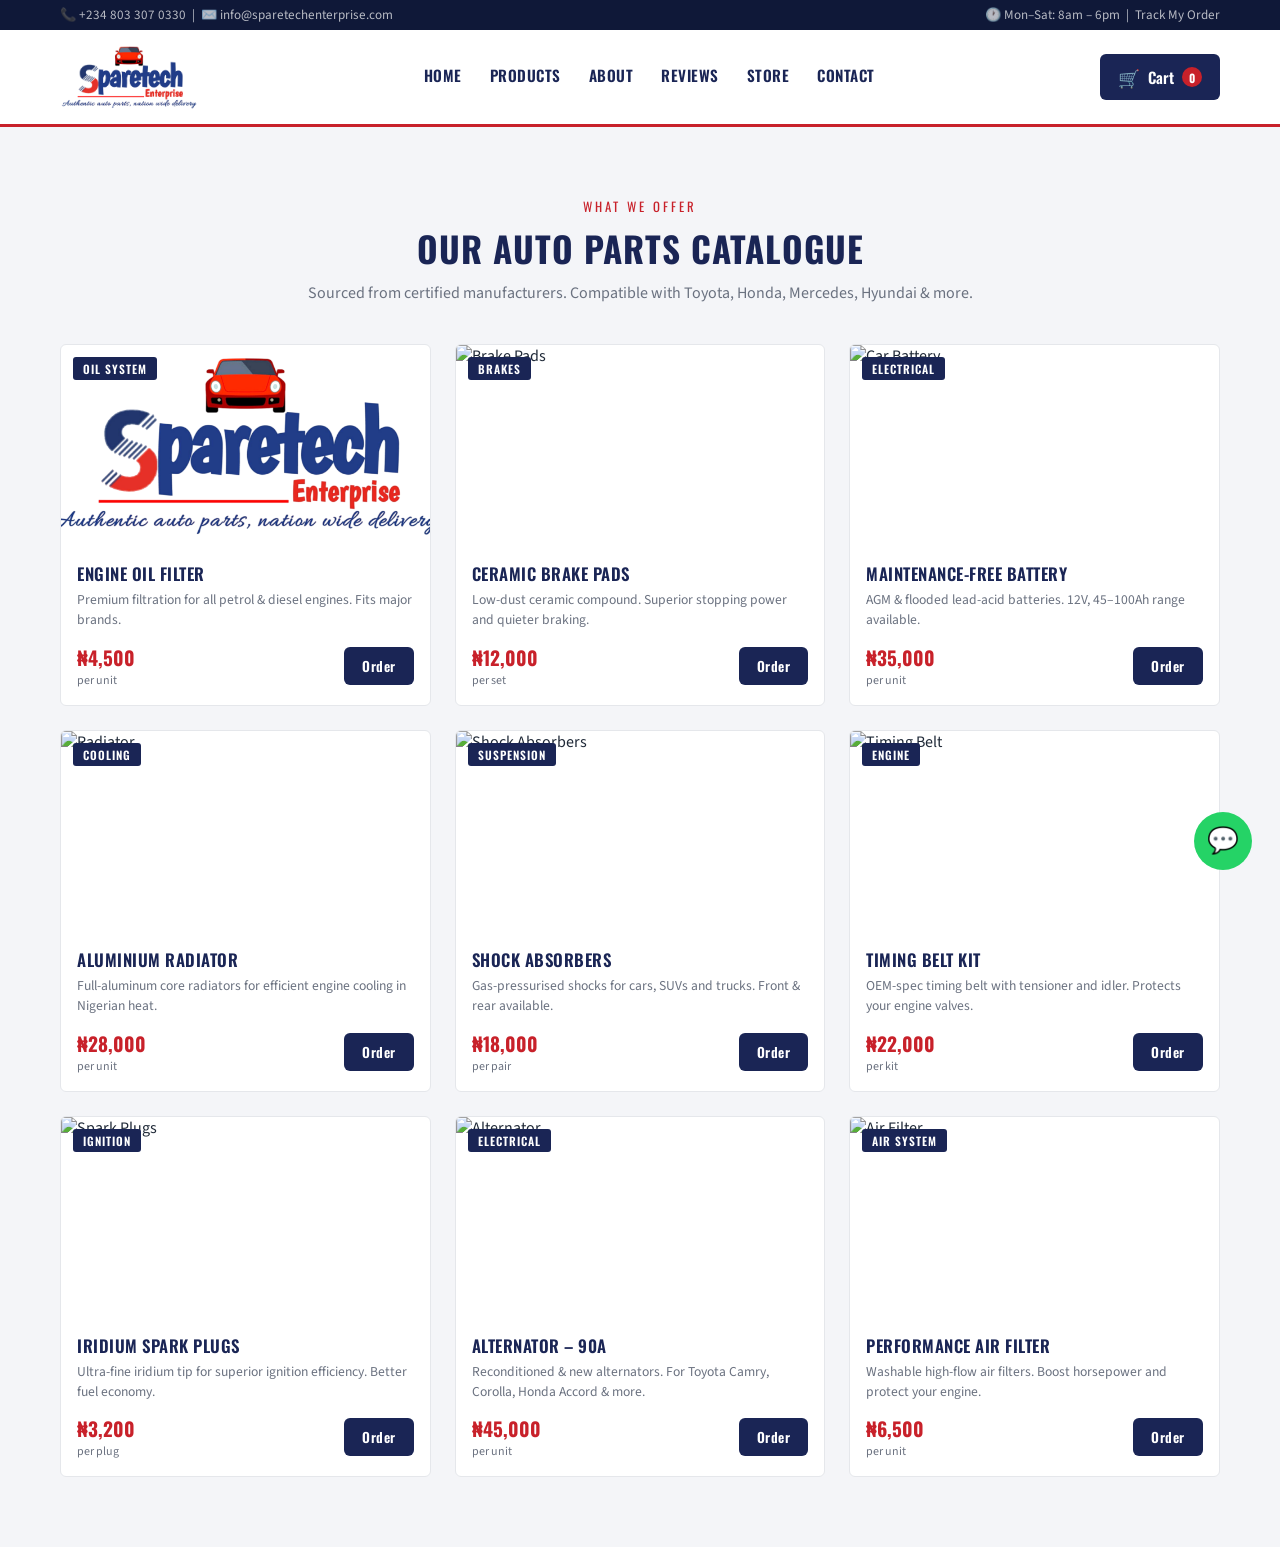
==== store.html @ c360e7f6 "Add files via upload" ====
<!DOCTYPE html>
<html lang="en">
<head>
<meta charset="UTF-8">
<meta name="viewport" content="width=device-width, initial-scale=1.0">
<title>Store</title>
<link rel="icon" href="./SPARETECHLOGO.png">
<meta name="description" content="Sparetech Enterprise offers authentic auto parts with nationwide delivery across Nigeria. Order genuine spare parts online.">
<link rel="preconnect" href="https://fonts.googleapis.com">
<link href="https://fonts.googleapis.com/css2?family=Oswald:wght@400;600;700&family=Source+Sans+3:wght@300;400;600&family=Dancing+Script:wght@700&display=swap" rel="stylesheet">
<link rel="stylesheet" href="./style.css">


</head>
<body>
    <!-- TOPBAR -->
<div class="topbar">
  <div class="container">
    <span>📞 +234 803 307 0330 &nbsp;|&nbsp; ✉️ info@sparetechenterprise.com</span>
    <span>🕐 Mon–Sat: 8am – 6pm &nbsp;|&nbsp; <a href="#">Track My Order</a></span>
  </div>
</div>

<!-- HEADER -->
<header>
  <div class="header-inner">
    <!-- Logo -->
    <a href="#" class="logo" aria-label="Sparetech Enterprise Home">
        <img src="./SPARETECHLOGO.png" alt="">
    </a>

    <!-- Nav -->
    <nav aria-label="Main navigation">
      <a href="./index.html">Home</a>
      <a href="#products">Products</a>
      <a href="#about">About</a>
      <a href="#testimonials">Reviews</a>
      <a href="store.html" target="_blank">Store</a>
      <a href="#contact">Contact</a>
    </nav>

    <div class="header-actions">
      <!-- Cart -->
      <button class="cart-btn" aria-label="Shopping cart">
        <span class="cart-icon">🛒</span>
        <span>Cart</span>
        <span class="cart-badge" id="cart-count">0</span>
      </button>
      <!-- Hamburger -->
      <button class="hamburger" id="hamburger" aria-label="Toggle menu" aria-expanded="false">
        <span></span><span></span><span></span>
      </button>
    </div>
  </div>
  <!-- Mobile Nav -->
  <div class="mobile-nav" id="mobile-nav">
    <a href="#home" onclick="closeMobileNav()">Home</a>
    <a href="#products" onclick="closeMobileNav()">Products</a>
    <a href="#about" onclick="closeMobileNav()">About</a>
    <a href="#testimonials" onclick="closeMobileNav()">Reviews</a>
    <a href="#Store">Store</a>
    <a href="#contact" onclick="closeMobileNav()">Contact</a>
  </div>
</header>


<!-- PRODUCTS -->
<section class="products" id="products">
  <div class="container">
    <p class="section-sub" style="font-family:'Oswald',sans-serif;font-size:0.8rem;letter-spacing:3px;color:var(--red);text-transform:uppercase;margin-bottom:6px;">What We Offer</p>
    <h2 class="section-title">Our Auto Parts Catalogue</h2>
    <p class="section-sub">Sourced from certified manufacturers. Compatible with Toyota, Honda, Mercedes, Hyundai & more.</p>

    <div class="products-grid">

      <article class="product-card">
        <div class="product-img">
           <img src="/SPARETECHLOGO.png" alt="Engine Oil Filter" loading="lazy">
          <span class="product-tag">Oil System</span>
        </div>
        <div class="product-info">
          <h3 class="product-name">Engine Oil Filter</h3>
          <p class="product-desc">Premium filtration for all petrol & diesel engines. Fits major brands.</p>
          <div class="product-footer">
            <div class="product-price">₦4,500 <small>per unit</small></div>
            <button class="order-btn" onclick="openModal('Engine Oil Filter')">Order</button>
          </div>
        </div>
      </article>

      <article class="product-card">
        <div class="product-img">
          <img src="https://images.unsplash.com/photo-1635007283670-9b50a3e0db74?w=500&q=80" alt="Brake Pads" loading="lazy">
          <span class="product-tag">Brakes</span>
        </div>
        <div class="product-info">
          <h3 class="product-name">Ceramic Brake Pads</h3>
          <p class="product-desc">Low-dust ceramic compound. Superior stopping power and quieter braking.</p>
          <div class="product-footer">
            <div class="product-price">₦12,000 <small>per set</small></div>
            <button class="order-btn" onclick="openModal('Ceramic Brake Pads')">Order</button>
          </div>
        </div>
      </article>

      <article class="product-card">
        <div class="product-img">
          <img src="https://images.unsplash.com/photo-1558618047-f4e80d895c7c?w=500&q=80" alt="Car Battery" loading="lazy">
          <span class="product-tag">Electrical</span>
        </div>
        <div class="product-info">
          <h3 class="product-name">Maintenance-Free Battery</h3>
          <p class="product-desc">AGM & flooded lead-acid batteries. 12V, 45–100Ah range available.</p>
          <div class="product-footer">
            <div class="product-price">₦35,000 <small>per unit</small></div>
            <button class="order-btn" onclick="openModal('Car Battery')">Order</button>
          </div>
        </div>
      </article>

      <article class="product-card">
        <div class="product-img">
          <img src="https://images.unsplash.com/photo-1608389168343-b3f8db027f99?w=500&q=80" alt="Radiator" loading="lazy">
          <span class="product-tag">Cooling</span>
        </div>
        <div class="product-info">
          <h3 class="product-name">Aluminium Radiator</h3>
          <p class="product-desc">Full-aluminum core radiators for efficient engine cooling in Nigerian heat.</p>
          <div class="product-footer">
            <div class="product-price">₦28,000 <small>per unit</small></div>
            <button class="order-btn" onclick="openModal('Aluminium Radiator')">Order</button>
          </div>
        </div>
      </article>

      <article class="product-card">
        <div class="product-img">
          <img src="https://images.unsplash.com/photo-1603584173870-7f23fdae1b7a?w=500&q=80" alt="Shock Absorbers" loading="lazy">
          <span class="product-tag">Suspension</span>
        </div>
        <div class="product-info">
          <h3 class="product-name">Shock Absorbers</h3>
          <p class="product-desc">Gas-pressurised shocks for cars, SUVs and trucks. Front & rear available.</p>
          <div class="product-footer">
            <div class="product-price">₦18,000 <small>per pair</small></div>
            <button class="order-btn" onclick="openModal('Shock Absorbers')">Order</button>
          </div>
        </div>
      </article>

      <article class="product-card">
        <div class="product-img">
          <img src="https://images.unsplash.com/photo-1567789884554-0b844b597180?w=500&q=80" alt="Timing Belt" loading="lazy">
          <span class="product-tag">Engine</span>
        </div>
        <div class="product-info">
          <h3 class="product-name">Timing Belt Kit</h3>
          <p class="product-desc">OEM-spec timing belt with tensioner and idler. Protects your engine valves.</p>
          <div class="product-footer">
            <div class="product-price">₦22,000 <small>per kit</small></div>
            <button class="order-btn" onclick="openModal('Timing Belt Kit')">Order</button>
          </div>
        </div>
      </article>

      <article class="product-card">
        <div class="product-img">
          <img src="https://images.unsplash.com/photo-1571607388263-1044f9ea01dd?w=500&q=80" alt="Spark Plugs" loading="lazy">
          <span class="product-tag">Ignition</span>
        </div>
        <div class="product-info">
          <h3 class="product-name">Iridium Spark Plugs</h3>
          <p class="product-desc">Ultra-fine iridium tip for superior ignition efficiency. Better fuel economy.</p>
          <div class="product-footer">
            <div class="product-price">₦3,200 <small>per plug</small></div>
            <button class="order-btn" onclick="openModal('Iridium Spark Plugs')">Order</button>
          </div>
        </div>
      </article>

      <article class="product-card">
        <div class="product-img">
          <img src="https://images.unsplash.com/photo-1621905252507-b35492cc74b4?w=500&q=80" alt="Alternator" loading="lazy">
          <span class="product-tag">Electrical</span>
        </div>
        <div class="product-info">
          <h3 class="product-name">Alternator – 90A</h3>
          <p class="product-desc">Reconditioned & new alternators. For Toyota Camry, Corolla, Honda Accord & more.</p>
          <div class="product-footer">
            <div class="product-price">₦45,000 <small>per unit</small></div>
            <button class="order-btn" onclick="openModal('Alternator 90A')">Order</button>
          </div>
        </div>
      </article>

      <article class="product-card">
        <div class="product-img">
          <img src="https://images.unsplash.com/photo-1590362891991-f776e747a588?w=500&q=80" alt="Air Filter" loading="lazy">
          <span class="product-tag">Air System</span>
        </div>
        <div class="product-info">
          <h3 class="product-name">Performance Air Filter</h3>
          <p class="product-desc">Washable high-flow air filters. Boost horsepower and protect your engine.</p>
          <div class="product-footer">
            <div class="product-price">₦6,500 <small>per unit</small></div>
            <button class="order-btn" onclick="openModal('Performance Air Filter')">Order</button>
          </div>
        </div>
      </article>

    </div>
  </div>
</section>

<!-- ORDER MODAL -->
<div class="modal-overlay" id="modal-overlay" role="dialog" aria-modal="true" aria-labelledby="modal-title">
  <div class="modal">
    <div class="modal-header">
      <h3 id="modal-title">Place Your Order</h3>
      <button class="modal-close" onclick="closeModal()" aria-label="Close modal">✕</button>
    </div>
    <div class="modal-body">
      <div class="form-row">
        <div class="form-group">
          <label for="order-name">Full Name *</label>
          <input type="text" id="order-name" placeholder="e.g. Chukwuemeka Okafor" required>
        </div>
        <div class="form-group">
          <label for="order-phone">Phone Number *</label>
          <input type="tel" id="order-phone" placeholder="e.g. 08012345678" required>
        </div>
      </div>
      <div class="form-row">
        <div class="form-group">
          <label for="order-part">Auto Part *</label>
          <input type="text" id="order-part" placeholder="e.g. Engine Oil Filter">
        </div>
        <div class="form-group">
          <label for="order-qty">Quantity *</label>
          <input type="number" id="order-qty" placeholder="e.g. 2" min="1" value="1">
        </div>
      </div>
      <div class="form-group">
        <label for="order-car">Car Make & Model</label>
        <input type="text" id="order-car" placeholder="e.g. Toyota Camry 2018">
      </div>
      <div class="form-group">
        <label for="order-notes">Additional Notes (optional)</label>
        <textarea id="order-notes" placeholder="Specify any additional requirements or delivery location..."></textarea>
      </div>
    </div>
    <div class="modal-footer">
      <button class="btn-whatsapp" onclick="submitOrder()">
        <span>📱</span> Send Order via WhatsApp
      </button>
    </div>
  </div>
</div>


<!-- FLOATING WHATSAPP -->
<a href="https://wa.me/2348033070330?text=Hello%20Sparetech%20Enterprise!%20I%20would%20like%20to%20inquire%20about%20auto%20parts."
   class="wa-float" target="_blank" rel="noopener noreferrer" aria-label="Chat on WhatsApp">
  💬
</a>

    <script src="./script.js"></script>
</body>
</html>
---- style.css ----
/* ===== CSS VARIABLES ===== */
:root {
  --navy: #1a2555;
  --navy-dark: #0f1838;
  --red: #c8212a;
  --red-light: #e63946;
  --white: #ffffff;
  --off-white: #f4f5f8;
  --gray: #6b7280;
  --gray-light: #e5e7eb;
  --text: #1f2937;
  --transition: 0.3s ease;
  --radius: 6px;
}

/* ===== RESET ===== */
*, *::before, *::after { box-sizing: border-box; margin: 0; padding: 0; }
html { scroll-behavior: smooth; }
body { font-family: 'Source Sans 3', sans-serif; color: var(--text); background: var(--white); overflow-x: hidden; }
img { max-width: 100%; display: block; }
a { text-decoration: none; color: inherit; }
ul { list-style: none; }
button { cursor: pointer; border: none; background: none; font-family: inherit; }
input, textarea, select { font-family: inherit; }

/* ===== UTILITY ===== */
.container { max-width: 1200px; margin: 0 auto; padding: 0 20px; }
.section-title { font-family: 'Oswald', sans-serif; font-size: clamp(1.6rem, 3vw, 2.2rem); color: var(--navy); text-align: center; margin-bottom: 8px; text-transform: uppercase; letter-spacing: 1px; }
.section-sub { text-align: center; color: var(--gray); font-size: 1rem; margin-bottom: 40px; }
.btn-primary { display: inline-block; background: var(--red); color: var(--white); font-family: 'Oswald', sans-serif; font-size: 1rem; font-weight: 600; letter-spacing: 1px; padding: 12px 28px; border-radius: var(--radius); transition: background var(--transition), transform var(--transition); }
.btn-primary:hover { background: var(--red-light); transform: translateY(-2px); }
.btn-outline { display: inline-block; border: 2px solid var(--navy); color: var(--navy); font-family: 'Oswald', sans-serif; font-size: 1rem; font-weight: 600; letter-spacing: 1px; padding: 10px 26px; border-radius: var(--radius); transition: all var(--transition); }
.btn-outline:hover { background: var(--navy); color: var(--white); }

/* ===== TOPBAR ===== */
.topbar { background: var(--navy-dark); color: rgba(255,255,255,0.7); font-size: 0.82rem; padding: 6px 0; }
.topbar .container { display: flex; justify-content: space-between; align-items: center; flex-wrap: wrap; gap: 4px; }
.topbar a { color: rgba(255,255,255,0.7); }
.topbar a:hover { color: var(--white); }

/* ===== HEADER ===== */
header { background: var(--white); border-bottom: 3px solid var(--red); position: sticky; top: 0; z-index: 1000; }
.header-inner { display: flex; align-items: center; justify-content: space-between; padding: 12px 20px; max-width: 1200px; margin: 0 auto; }
.logo img { height: 70px; width: auto;}
/* .logo-text { display: flex; flex-direction: column; }
.logo-name { font-family: 'Oswald', sans-serif; font-size: 1.6rem; font-weight: 700; color: var(--navy); line-height: 1; }
.logo-name span { color: var(--red); }
.logo-tagline { font-family: 'Dancing Script', cursive; font-size: 0.8rem; color: var(--navy); } */

nav { display: flex; align-items: center; gap: 28px; }
nav a { font-family: 'Oswald', sans-serif; font-size: 0.95rem; font-weight: 600; color: var(--navy); letter-spacing: 0.5px; text-transform: uppercase; transition: color var(--transition); position: relative; padding-bottom: 4px; }
nav a::after { content: ''; position: absolute; bottom: 0; left: 0; width: 0; height: 2px; background: var(--red); transition: width var(--transition); }
nav a:hover { color: var(--red); }
nav a:hover::after { width: 100%; }

.header-actions { display: flex; align-items: center; gap: 16px; }
.cart-btn { position: relative; background: var(--navy); color: var(--white); padding: 10px 18px; border-radius: var(--radius); display: flex; align-items: center; gap: 8px; font-family: 'Oswald', sans-serif; font-weight: 600; font-size: 0.95rem; transition: background var(--transition); }
.cart-btn:hover { background: var(--navy-dark); }
.cart-icon { font-size: 1.1rem; }
.cart-badge { background: var(--red); color: var(--white); border-radius: 50%; width: 20px; height: 20px; font-size: 0.72rem; display: flex; align-items: center; justify-content: center; font-weight: 700; }

.hamburger { display: none; flex-direction: column; gap: 5px; background: none; border: none; cursor: pointer; padding: 4px; }
.hamburger span { display: block; width: 25px; height: 2px; background: var(--navy); transition: all var(--transition); }

/* ===== HERO SLIDER ===== */
.hero { position: relative; width: 100%; height: 560px; overflow: hidden; background: var(--navy-dark); }
.slides-wrapper { display: flex; height: 100%; transition: transform 0.6s cubic-bezier(0.4,0,0.2,1); }
.slide { min-width: 100%; height: 100%; position: relative; display: flex; align-items: center; }
.slide-bg { position: absolute; inset: 0; background-size: cover; background-position: center; }
.slide-bg::after { content: ''; position: absolute; inset: 0; background: linear-gradient(to right, rgba(10,20,60,0.85) 0%, rgba(10,20,60,0.4) 60%, transparent 100%); }
.slide-content { position: relative; z-index: 2; padding: 0 60px; max-width: 580px; }
.slide-badge { display: inline-block; background: var(--red); color: var(--white); font-family: 'Oswald', sans-serif; font-size: 0.78rem; font-weight: 600; letter-spacing: 2px; text-transform: uppercase; padding: 4px 14px; border-radius: 3px; margin-bottom: 14px; }
.slide-title { font-family: 'Oswald', sans-serif; font-size: clamp(1.8rem, 4vw, 3rem); font-weight: 700; color: var(--white); line-height: 1.1; margin-bottom: 12px; }
.slide-desc { color: rgba(255,255,255,0.8); font-size: 1rem; margin-bottom: 24px; line-height: 1.6; }
.slide-price { font-family: 'Oswald', sans-serif; font-size: 1.6rem; color: var(--red-light); font-weight: 700; margin-bottom: 20px; }

.hero-prev, .hero-next { position: absolute; top: 50%; transform: translateY(-50%); z-index: 10; background: rgba(255,255,255,0.15); color: var(--white); border: 1px solid rgba(255,255,255,0.3); width: 46px; height: 46px; border-radius: 50%; display: flex; align-items: center; justify-content: center; font-size: 1.2rem; transition: background var(--transition); }
.hero-prev:hover, .hero-next:hover { background: var(--red); }
.hero-prev { left: 18px; }
.hero-next { right: 18px; }
.hero-dots { position: absolute; bottom: 18px; left: 50%; transform: translateX(-50%); display: flex; gap: 8px; z-index: 10; }
.dot { width: 8px; height: 8px; border-radius: 50%; background: rgba(255,255,255,0.4); cursor: pointer; transition: background var(--transition), transform var(--transition); }
.dot.active { background: var(--red); transform: scale(1.3); }

/* ===== FEATURES STRIP ===== */
.features-strip { background: var(--navy); padding: 20px 0; }
.features-grid { display: grid; grid-template-columns: repeat(4, 1fr); gap: 0; }
.feature-item { display: flex; align-items: center; gap: 14px; padding: 10px 24px; border-right: 1px solid rgba(255,255,255,0.1); }
.feature-item:last-child { border-right: none; }
.feature-icon { font-size: 1.8rem; flex-shrink: 0; }
.feature-text strong { display: block; font-family: 'Oswald', sans-serif; font-size: 0.95rem; color: var(--white); letter-spacing: 0.5px; text-transform: uppercase; }
.feature-text span { font-size: 0.8rem; color: rgba(255,255,255,0.6); }

/* ===== PRODUCTS ===== */
.products { padding: 70px 0; background: var(--off-white); }
.products-grid { display: grid; grid-template-columns: repeat(3, 1fr); gap: 24px; }
.product-card { background: var(--white); border-radius: var(--radius); overflow: hidden; transition: transform var(--transition); border: 1px solid var(--gray-light); }
.product-card:hover { transform: translateY(-4px); }
.product-img { height: 200px; overflow: hidden; position: relative; }
.product-img img { width: 100%; height: 100%; object-fit: cover; transition: transform 0.4s ease; }
.product-card:hover .product-img img { transform: scale(1.05); }
.product-tag { position: absolute; top: 12px; left: 12px; background: var(--navy); color: var(--white); font-size: 0.72rem; font-family: 'Oswald', sans-serif; font-weight: 600; letter-spacing: 1px; padding: 3px 10px; border-radius: 3px; text-transform: uppercase; }
.product-info { padding: 16px; }
.product-name { font-family: 'Oswald', sans-serif; font-size: 1.05rem; color: var(--navy); font-weight: 600; margin-bottom: 4px; text-transform: uppercase; letter-spacing: 0.5px; }
.product-desc { font-size: 0.85rem; color: var(--gray); margin-bottom: 12px; line-height: 1.5; }
.product-footer { display: flex; align-items: center; justify-content: space-between; }
.product-price { font-family: 'Oswald', sans-serif; font-size: 1.2rem; color: var(--red); font-weight: 700; }
.product-price small { font-size: 0.75rem; color: var(--gray); font-family: 'Source Sans 3', sans-serif; font-weight: 400; display: block; }
.order-btn { background: var(--navy); color: var(--white); font-family: 'Oswald', sans-serif; font-size: 0.85rem; font-weight: 600; letter-spacing: 0.5px; padding: 9px 18px; border-radius: var(--radius); transition: background var(--transition); }
.order-btn:hover { background: var(--red); }

/* ===== ABOUT / CEO ===== */
.about { padding: 70px 0; background: var(--white); }
.about-inner { display: grid; grid-template-columns: 1fr 1fr; gap: 60px; align-items: center; }
.about-img-wrap { position: relative; }
.about-img-bg { position: absolute; top: -16px; left: -16px; width: 100%; height: 100%; background: var(--navy); border-radius: var(--radius); z-index: 0; }
.about-img { position: relative; z-index: 1; border-radius: var(--radius); overflow: hidden; }
.about-img img { width: 100%; height: 420px; object-fit: cover; object-position: top; }
.about-badge-wrap { position: absolute; bottom: -18px; right: -18px; z-index: 2; background: var(--red); color: var(--white); padding: 16px 20px; border-radius: var(--radius); text-align: center; }
.about-badge-wrap strong { font-family: 'Oswald', sans-serif; font-size: 2rem; display: block; line-height: 1; }
.about-badge-wrap span { font-size: 0.75rem; text-transform: uppercase; letter-spacing: 1px; }

.about-content .label { font-family: 'Oswald', sans-serif; font-size: 0.8rem; letter-spacing: 3px; color: var(--red); text-transform: uppercase; margin-bottom: 10px; }
.about-content h2 { font-family: 'Oswald', sans-serif; font-size: clamp(1.6rem, 3vw, 2.2rem); color: var(--navy); margin-bottom: 16px; line-height: 1.2; text-transform: uppercase; }
.about-content p { color: var(--gray); line-height: 1.8; margin-bottom: 16px; }
.about-content blockquote { border-left: 3px solid var(--red); padding-left: 16px; font-family: 'Dancing Script', cursive; font-size: 1.2rem; color: var(--navy); margin: 20px 0; }
.ceo-name { font-family: 'Oswald', sans-serif; font-size: 1.1rem; color: var(--navy); font-weight: 600; margin-top: 16px; }
.ceo-title { font-size: 0.85rem; color: var(--red); }

/* ===== TESTIMONIALS ===== */
.testimonials { padding: 70px 0; background: var(--off-white); }
.testi-grid { display: grid; grid-template-columns: repeat(3, 1fr); gap: 24px; }
.testi-card { background: var(--white); border-radius: var(--radius); padding: 28px 24px; border: 1px solid var(--gray-light); transition: transform var(--transition); }
.testi-card:hover { transform: translateY(-3px); }
.testi-stars { color: #f59e0b; font-size: 1rem; margin-bottom: 14px; letter-spacing: 2px; }
.testi-text { font-size: 0.95rem; color: var(--gray); line-height: 1.7; margin-bottom: 20px; font-style: italic; }
.testi-author { display: flex; align-items: center; gap: 12px; }
.testi-avatar { width: 46px; height: 46px; border-radius: 50%; background: var(--navy); color: var(--white); font-family: 'Oswald', sans-serif; font-size: 1.1rem; font-weight: 700; display: flex; align-items: center; justify-content: center; flex-shrink: 0; }
.testi-info strong { display: block; font-family: 'Oswald', sans-serif; font-size: 0.95rem; color: var(--navy); }
.testi-info span { font-size: 0.8rem; color: var(--gray); }

/* ===== NEWSLETTER ===== */
.newsletter { background: var(--navy); padding: 60px 0; }
.newsletter-inner { max-width: 600px; margin: 0 auto; text-align: center; }
.newsletter h2 { font-family: 'Oswald', sans-serif; font-size: 1.8rem; color: var(--white); text-transform: uppercase; letter-spacing: 1px; margin-bottom: 8px; }
.newsletter p { color: rgba(255,255,255,0.65); margin-bottom: 28px; }
.newsletter-form { display: flex; gap: 0; border-radius: var(--radius); overflow: hidden; }
.newsletter-form input { flex: 1; padding: 14px 18px; border: none; outline: none; font-size: 0.95rem; background: rgba(255,255,255,0.12); color: var(--white); }
.newsletter-form input::placeholder { color: rgba(255,255,255,0.45); }
.newsletter-form button { background: var(--red); color: var(--white); font-family: 'Oswald', sans-serif; font-weight: 600; font-size: 0.95rem; letter-spacing: 1px; padding: 14px 24px; transition: background var(--transition); white-space: nowrap; }
.newsletter-form button:hover { background: var(--red-light); }
#newsletter-msg { margin-top: 14px; color: #86efac; font-size: 0.9rem; min-height: 22px; }

/* ===== FOOTER ===== */
footer { background: var(--navy-dark); color: rgba(255,255,255,0.7); padding: 50px 0 0; }
.footer-grid { display: grid; grid-template-columns: 2fr 1fr 1fr 1.2fr; gap: 40px; margin-bottom: 40px; }
.footer-brand .logo-name { font-family: 'Oswald', sans-serif; font-size: 1.4rem; color: var(--white); margin-bottom: 12px; }
.footer-brand .logo-name span { color: var(--red); }
.footer-brand p { font-size: 0.88rem; line-height: 1.7; margin-bottom: 16px; }
.social-links { display: flex; gap: 10px; }
.social-links a { width: 34px; height: 34px; border-radius: 50%; background: rgba(255,255,255,0.1); color: var(--white); display: flex; align-items: center; justify-content: center; font-size: 0.85rem; transition: background var(--transition); }
.social-links a:hover { background: var(--red); }
.footer-col h4 { font-family: 'Oswald', sans-serif; font-size: 0.9rem; color: var(--white); text-transform: uppercase; letter-spacing: 1px; margin-bottom: 16px; }
.footer-col ul li { margin-bottom: 8px; }
.footer-col ul li a { font-size: 0.88rem; transition: color var(--transition); }
.footer-col ul li a:hover { color: var(--white); }
.contact-item { display: flex; gap: 10px; margin-bottom: 10px; font-size: 0.88rem; }
.contact-item .ci { flex-shrink: 0; }
.footer-bottom { border-top: 1px solid rgba(255,255,255,0.08); padding: 18px 0; display: flex; justify-content: space-between; align-items: center; flex-wrap: wrap; gap: 8px; font-size: 0.82rem; }

/* ===== MODAL ===== */
.modal-overlay { display: none; position: fixed; inset: 0; background: rgba(0,0,0,0.65); z-index: 2000; align-items: center; justify-content: center; padding: 20px; }
.modal-overlay.open { display: flex; }
.modal { background: var(--white); border-radius: var(--radius); width: 100%; max-width: 520px; overflow: hidden; animation: modalIn 0.3s ease; }
@keyframes modalIn { from { opacity: 0; transform: translateY(-20px); } to { opacity: 1; transform: translateY(0); } }
.modal-header { background: var(--navy); padding: 20px 24px; display: flex; align-items: center; justify-content: space-between; }
.modal-header h3 { font-family: 'Oswald', sans-serif; font-size: 1.2rem; color: var(--white); text-transform: uppercase; letter-spacing: 1px; }
.modal-close { color: rgba(255,255,255,0.7); font-size: 1.5rem; line-height: 1; transition: color var(--transition); }
.modal-close:hover { color: var(--white); }
.modal-body { padding: 28px 24px; }
.form-group { margin-bottom: 16px; }
.form-group label { display: block; font-size: 0.85rem; font-weight: 600; color: var(--navy); margin-bottom: 6px; text-transform: uppercase; letter-spacing: 0.5px; }
.form-group input, .form-group select, .form-group textarea { width: 100%; padding: 11px 14px; border: 1px solid var(--gray-light); border-radius: var(--radius); font-size: 0.95rem; outline: none; transition: border-color var(--transition); color: var(--text); background: var(--white); }
.form-group input:focus, .form-group select:focus, .form-group textarea:focus { border-color: var(--navy); }
.form-group textarea { height: 90px; resize: vertical; }
.form-row { display: grid; grid-template-columns: 1fr 1fr; gap: 14px; }
.modal-footer { padding: 0 24px 24px; }
.btn-whatsapp { width: 100%; padding: 14px; background: #25d366; color: var(--white); font-family: 'Oswald', sans-serif; font-size: 1rem; font-weight: 700; letter-spacing: 1px; border-radius: var(--radius); display: flex; align-items: center; justify-content: center; gap: 10px; transition: background var(--transition); }
.btn-whatsapp:hover { background: #1ebe5a; }

/* ===== FLOATING WHATSAPP ===== */
.wa-float { position: fixed; bottom: 30px; right: 28px; z-index: 1500; background: #25d366; color: var(--white); width: 58px; height: 58px; border-radius: 50%; display: flex; align-items: center; justify-content: center; font-size: 1.6rem; animation: waPulse 2.5s infinite; text-decoration: none; }
@keyframes waPulse { 0%, 100% { box-shadow: 0 0 0 0 rgba(37,211,102,0.5); } 50% { box-shadow: 0 0 0 14px rgba(37,211,102,0); } }

/* ===== MOBILE NAV ===== */
.mobile-nav { display: none; background: var(--white); border-top: 1px solid var(--gray-light); padding: 12px 20px; flex-direction: column; gap: 8px; }
.mobile-nav.open { display: flex; }
.mobile-nav a { font-family: 'Oswald', sans-serif; font-size: 1rem; font-weight: 600; color: var(--navy); text-transform: uppercase; padding: 8px 0; border-bottom: 1px solid var(--gray-light); }

/* ===== RESPONSIVE ===== */
@media (max-width: 992px) {
  .products-grid { grid-template-columns: repeat(2, 1fr); }
  .testi-grid { grid-template-columns: repeat(2, 1fr); }
  .footer-grid { grid-template-columns: 1fr 1fr; }
  .features-grid { grid-template-columns: repeat(2, 1fr); }
  .feature-item { border-bottom: 1px solid rgba(255,255,255,0.1); }
  .about-inner { grid-template-columns: 1fr; gap: 40px; }
  .about-img-wrap { max-width: 420px; margin: 0 auto; }
}

@media (max-width: 768px) {
  nav { display: none; }
  .hamburger { display: flex; }
  .hero { height: 440px; }
  .slide-content { padding: 0 30px; }
  .products-grid { grid-template-columns: repeat(2, 1fr); gap: 14px; }
  .testi-grid { grid-template-columns: 1fr; }
  .footer-grid { grid-template-columns: 1fr; gap: 28px; }
  .newsletter-form { flex-direction: column; border-radius: 0; }
  .newsletter-form input, .newsletter-form button { border-radius: var(--radius); }
  .features-grid { grid-template-columns: 1fr 1fr; }
  .footer-bottom { flex-direction: column; text-align: center; }
}

@media (max-width: 480px) {
  .products-grid { grid-template-columns: 1fr; }
  .hero { height: 360px; }
  .slide-title { font-size: 1.4rem; }
  .features-grid { grid-template-columns: 1fr; }
  .form-row { grid-template-columns: 1fr; }
  .topbar .container { flex-direction: column; text-align: center; }
}
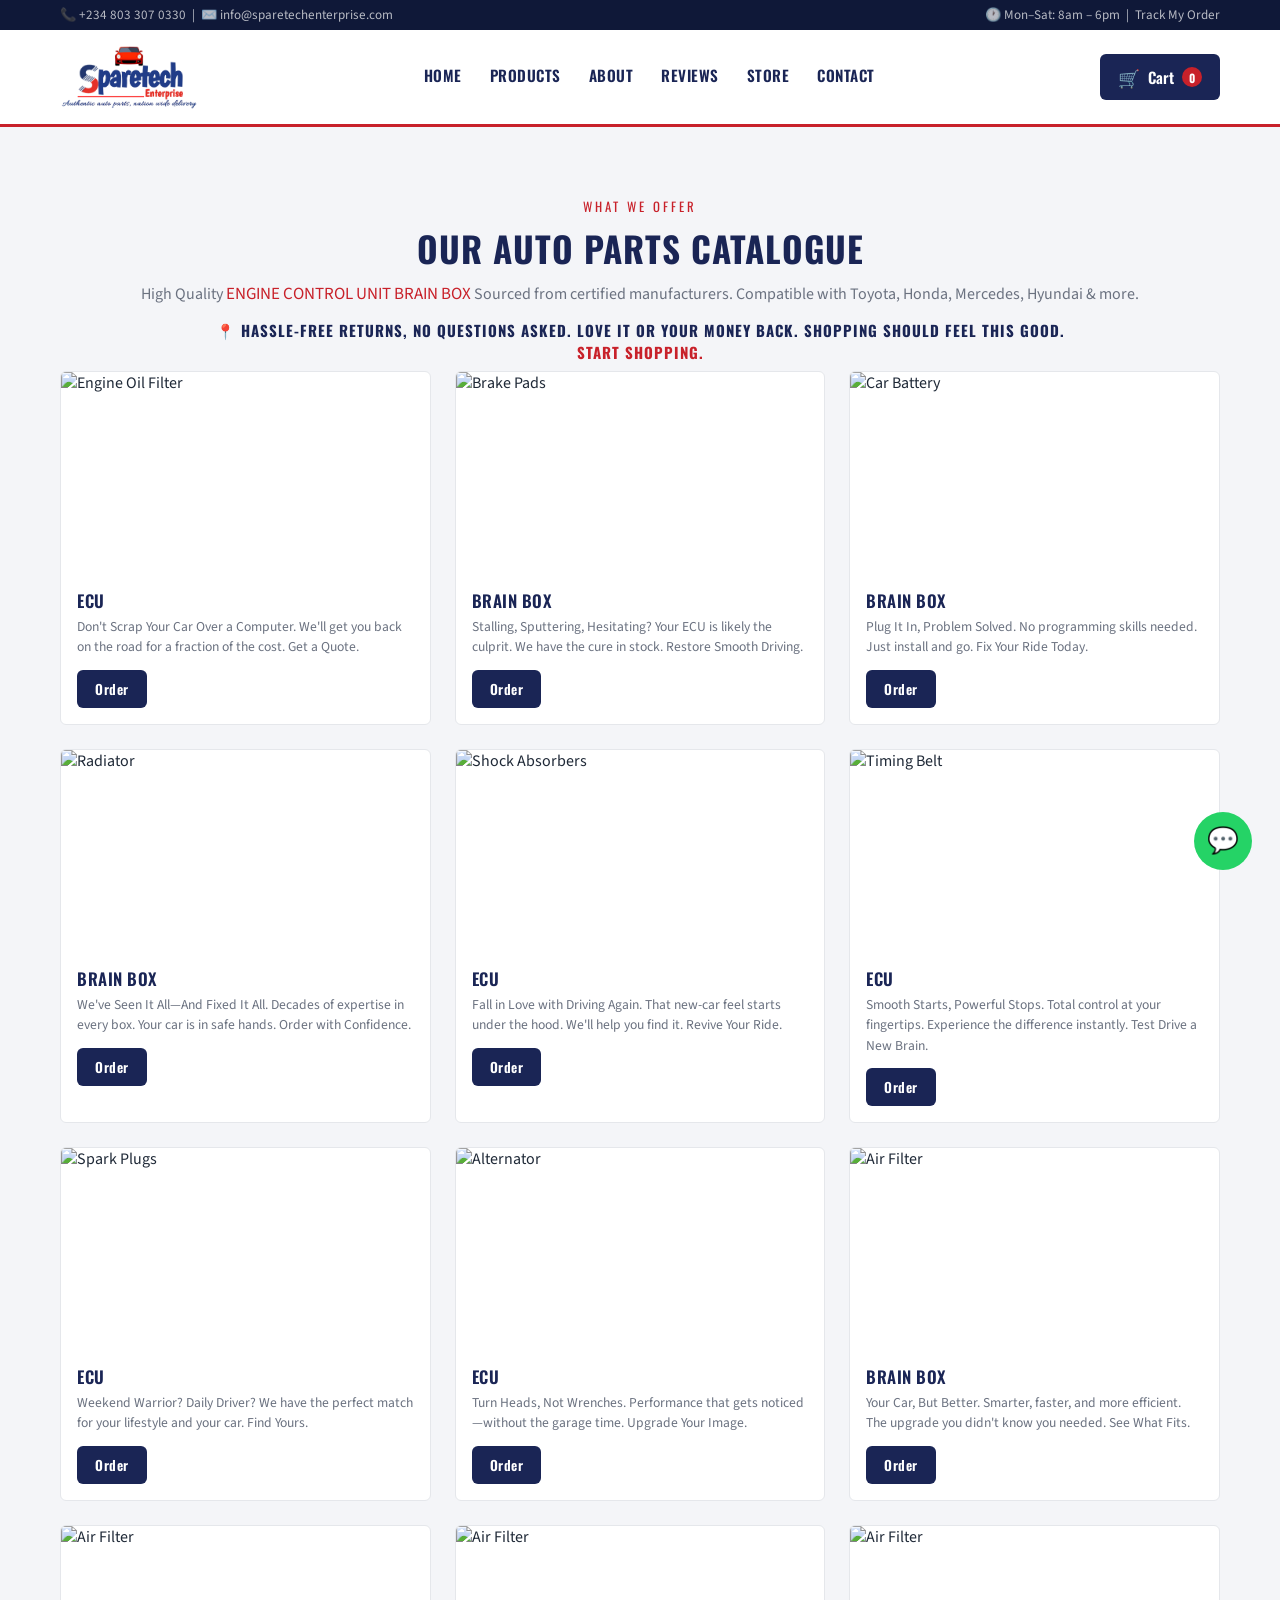
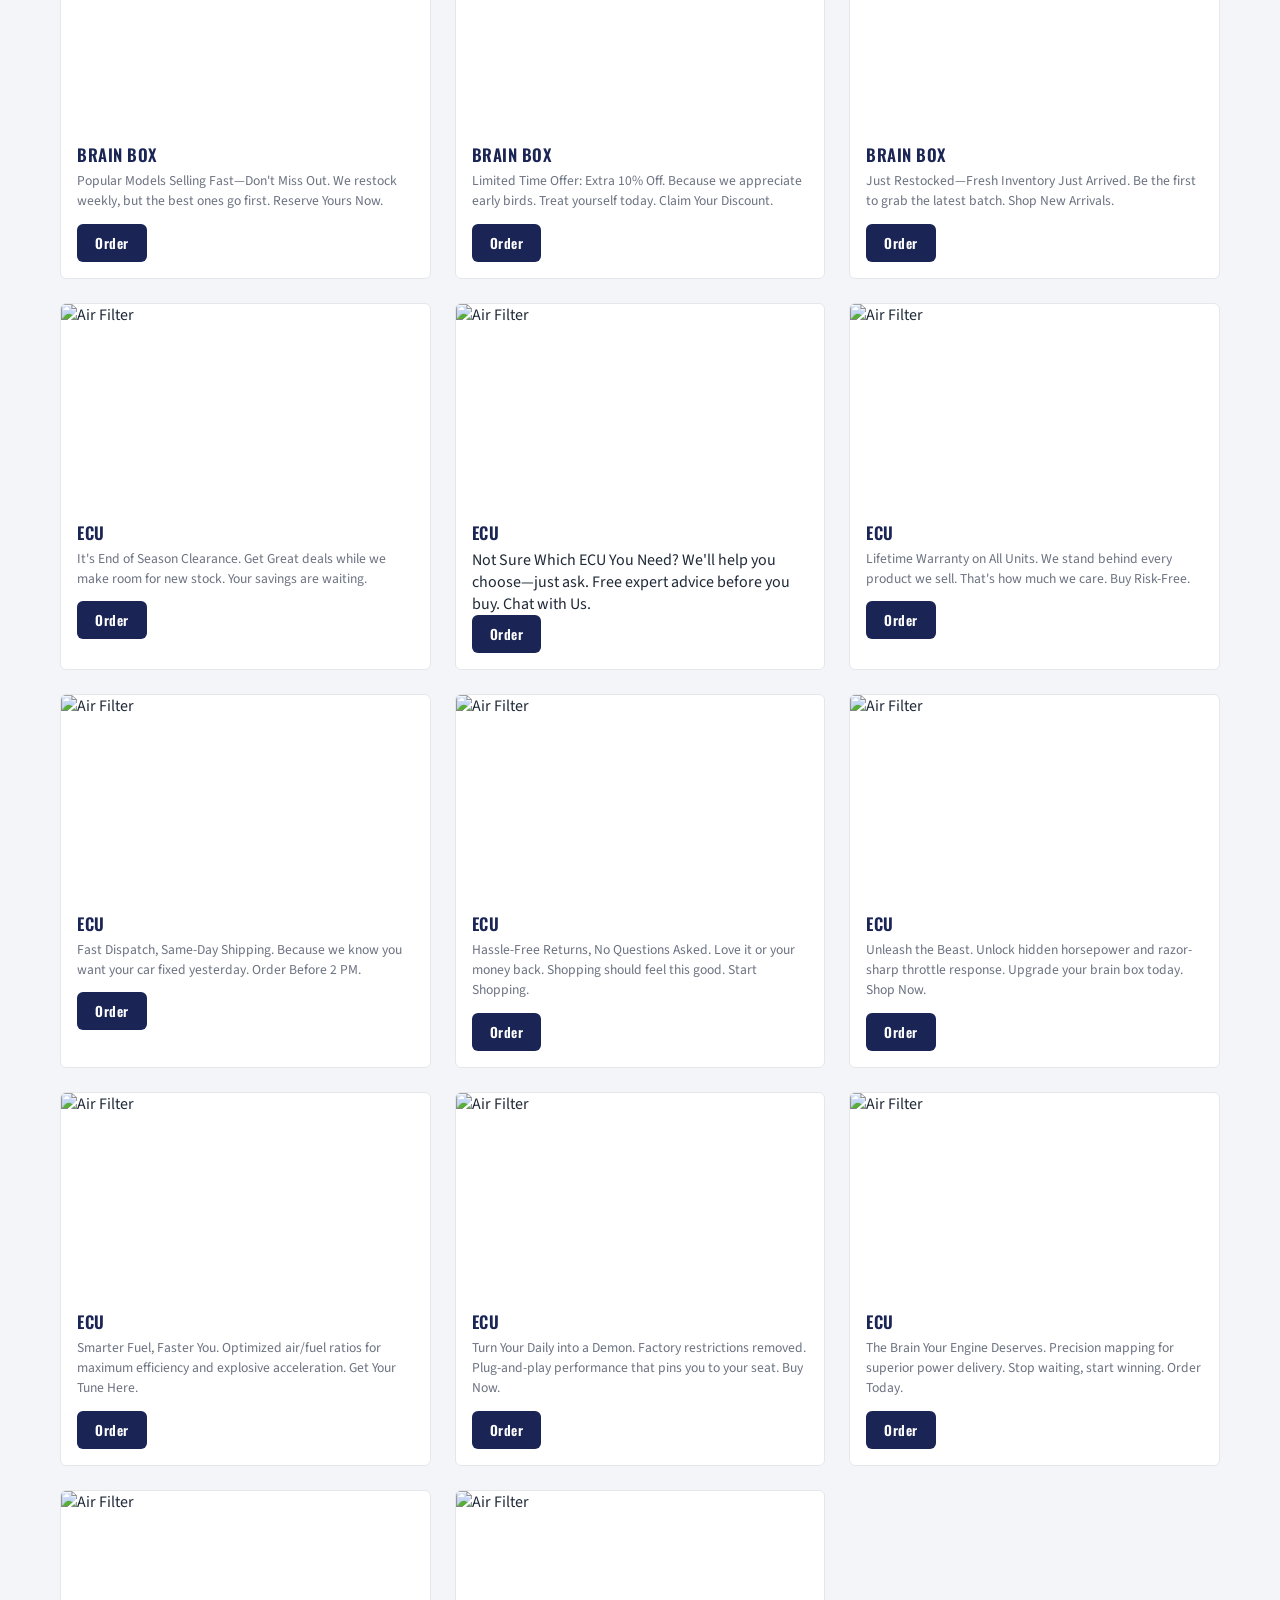
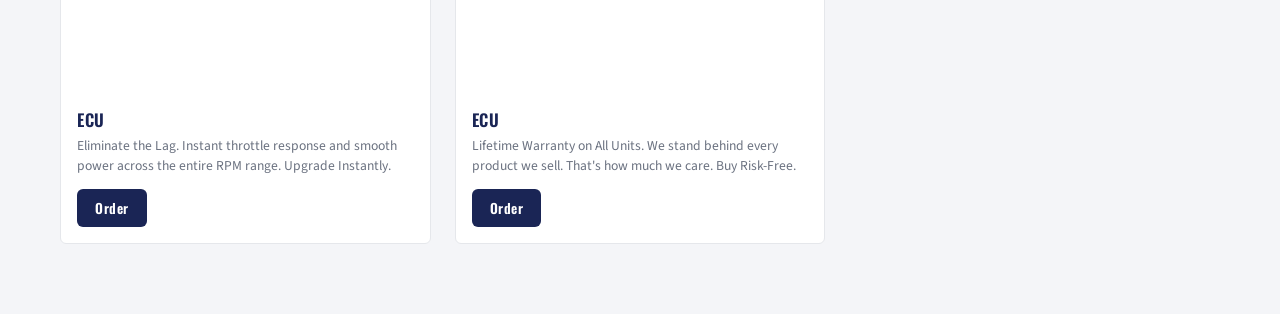
==== commit 8584852b: "Add files via upload" ====
--- a/store.html
+++ b/store.html
@@ -54,7 +54,7 @@
   </div>
   <!-- Mobile Nav -->
   <div class="mobile-nav" id="mobile-nav">
-    <a href="#home" onclick="closeMobileNav()">Home</a>
+    <a href="./index.html" onclick="closeMobileNav()">Home</a>
     <a href="#products" onclick="closeMobileNav()">Products</a>
     <a href="#about" onclick="closeMobileNav()">About</a>
     <a href="#testimonials" onclick="closeMobileNav()">Reviews</a>
@@ -69,144 +69,289 @@
   <div class="container">
     <p class="section-sub" style="font-family:'Oswald',sans-serif;font-size:0.8rem;letter-spacing:3px;color:var(--red);text-transform:uppercase;margin-bottom:6px;">What We Offer</p>
     <h2 class="section-title">Our Auto Parts Catalogue</h2>
-    <p class="section-sub">Sourced from certified manufacturers. Compatible with Toyota, Honda, Mercedes, Hyundai & more.</p>
-
+    <p class="section-sub"> High Quality <span style="color:var(--red); font-size: 17px;"> ENGINE CONTROL UNIT BRAIN BOX </span> Sourced from certified manufacturers. Compatible with Toyota, Honda, Mercedes, Hyundai & more.</p>
+    <h2 class="section-title" style="font-size: 15px; margin-top: -27px;"> 📍 Hassle-Free Returns, No Questions Asked. Love it or your money back. Shopping should feel this good. <br> <span style="color: var(--red);"> Start Shopping.</span></h2>
     <div class="products-grid">
-
-      <article class="product-card">
-        <div class="product-img">
-           <img src="/SPARETECHLOGO.png" alt="Engine Oil Filter" loading="lazy">
-          <span class="product-tag">Oil System</span>
-        </div>
-        <div class="product-info">
-          <h3 class="product-name">Engine Oil Filter</h3>
-          <p class="product-desc">Premium filtration for all petrol & diesel engines. Fits major brands.</p>
-          <div class="product-footer">
-            <div class="product-price">₦4,500 <small>per unit</small></div>
-            <button class="order-btn" onclick="openModal('Engine Oil Filter')">Order</button>
-          </div>
-        </div>
-      </article>
-
-      <article class="product-card">
-        <div class="product-img">
-          <img src="https://images.unsplash.com/photo-1635007283670-9b50a3e0db74?w=500&q=80" alt="Brake Pads" loading="lazy">
-          <span class="product-tag">Brakes</span>
-        </div>
-        <div class="product-info">
-          <h3 class="product-name">Ceramic Brake Pads</h3>
-          <p class="product-desc">Low-dust ceramic compound. Superior stopping power and quieter braking.</p>
-          <div class="product-footer">
-            <div class="product-price">₦12,000 <small>per set</small></div>
-            <button class="order-btn" onclick="openModal('Ceramic Brake Pads')">Order</button>
-          </div>
-        </div>
-      </article>
-
-      <article class="product-card">
-        <div class="product-img">
-          <img src="https://images.unsplash.com/photo-1558618047-f4e80d895c7c?w=500&q=80" alt="Car Battery" loading="lazy">
-          <span class="product-tag">Electrical</span>
-        </div>
-        <div class="product-info">
-          <h3 class="product-name">Maintenance-Free Battery</h3>
-          <p class="product-desc">AGM & flooded lead-acid batteries. 12V, 45–100Ah range available.</p>
-          <div class="product-footer">
-            <div class="product-price">₦35,000 <small>per unit</small></div>
-            <button class="order-btn" onclick="openModal('Car Battery')">Order</button>
-          </div>
-        </div>
-      </article>
-
-      <article class="product-card">
-        <div class="product-img">
-          <img src="https://images.unsplash.com/photo-1608389168343-b3f8db027f99?w=500&q=80" alt="Radiator" loading="lazy">
-          <span class="product-tag">Cooling</span>
-        </div>
-        <div class="product-info">
-          <h3 class="product-name">Aluminium Radiator</h3>
-          <p class="product-desc">Full-aluminum core radiators for efficient engine cooling in Nigerian heat.</p>
-          <div class="product-footer">
-            <div class="product-price">₦28,000 <small>per unit</small></div>
-            <button class="order-btn" onclick="openModal('Aluminium Radiator')">Order</button>
-          </div>
-        </div>
-      </article>
-
-      <article class="product-card">
-        <div class="product-img">
-          <img src="https://images.unsplash.com/photo-1603584173870-7f23fdae1b7a?w=500&q=80" alt="Shock Absorbers" loading="lazy">
-          <span class="product-tag">Suspension</span>
-        </div>
-        <div class="product-info">
-          <h3 class="product-name">Shock Absorbers</h3>
-          <p class="product-desc">Gas-pressurised shocks for cars, SUVs and trucks. Front & rear available.</p>
-          <div class="product-footer">
-            <div class="product-price">₦18,000 <small>per pair</small></div>
-            <button class="order-btn" onclick="openModal('Shock Absorbers')">Order</button>
-          </div>
-        </div>
-      </article>
-
-      <article class="product-card">
-        <div class="product-img">
-          <img src="https://images.unsplash.com/photo-1567789884554-0b844b597180?w=500&q=80" alt="Timing Belt" loading="lazy">
-          <span class="product-tag">Engine</span>
-        </div>
-        <div class="product-info">
-          <h3 class="product-name">Timing Belt Kit</h3>
-          <p class="product-desc">OEM-spec timing belt with tensioner and idler. Protects your engine valves.</p>
-          <div class="product-footer">
-            <div class="product-price">₦22,000 <small>per kit</small></div>
-            <button class="order-btn" onclick="openModal('Timing Belt Kit')">Order</button>
-          </div>
-        </div>
-      </article>
-
-      <article class="product-card">
-        <div class="product-img">
-          <img src="https://images.unsplash.com/photo-1571607388263-1044f9ea01dd?w=500&q=80" alt="Spark Plugs" loading="lazy">
-          <span class="product-tag">Ignition</span>
-        </div>
-        <div class="product-info">
-          <h3 class="product-name">Iridium Spark Plugs</h3>
-          <p class="product-desc">Ultra-fine iridium tip for superior ignition efficiency. Better fuel economy.</p>
-          <div class="product-footer">
-            <div class="product-price">₦3,200 <small>per plug</small></div>
-            <button class="order-btn" onclick="openModal('Iridium Spark Plugs')">Order</button>
-          </div>
-        </div>
-      </article>
-
-      <article class="product-card">
-        <div class="product-img">
-          <img src="https://images.unsplash.com/photo-1621905252507-b35492cc74b4?w=500&q=80" alt="Alternator" loading="lazy">
-          <span class="product-tag">Electrical</span>
-        </div>
-        <div class="product-info">
-          <h3 class="product-name">Alternator – 90A</h3>
-          <p class="product-desc">Reconditioned & new alternators. For Toyota Camry, Corolla, Honda Accord & more.</p>
-          <div class="product-footer">
-            <div class="product-price">₦45,000 <small>per unit</small></div>
-            <button class="order-btn" onclick="openModal('Alternator 90A')">Order</button>
-          </div>
-        </div>
-      </article>
-
-      <article class="product-card">
-        <div class="product-img">
-          <img src="https://images.unsplash.com/photo-1590362891991-f776e747a588?w=500&q=80" alt="Air Filter" loading="lazy">
-          <span class="product-tag">Air System</span>
-        </div>
-        <div class="product-info">
-          <h3 class="product-name">Performance Air Filter</h3>
-          <p class="product-desc">Washable high-flow air filters. Boost horsepower and protect your engine.</p>
-          <div class="product-footer">
-            <div class="product-price">₦6,500 <small>per unit</small></div>
-            <button class="order-btn" onclick="openModal('Performance Air Filter')">Order</button>
-          </div>
-        </div>
-      </article>
+      <article class="product-card">
+        <div class="product-img">
+           <img src="./image/sp15.jpg" alt="Engine Oil Filter" loading="lazy">
+          <!-- <span class="product-tag">Oil System</span> -->
+        </div>
+        <div class="product-info">
+          <h3 class="product-name">ECU</h3>
+          <p class="product-desc">Don't Scrap Your Car Over a Computer. We'll get you back on the road for a fraction of the cost. Get a Quote.</p>
+          <div class="product-footer">
+            <button class="order-btn" onclick="openModal('ECU')">Order</button>
+          </div>
+        </div>
+      </article>
+      <article class="product-card">
+        <div class="product-img">
+          <img src="./image/sp16.jpg" alt="Brake Pads" loading="lazy">
+        </div>
+        <div class="product-info">
+          <h3 class="product-name">BRAIN BOX</h3>
+          <p class="product-desc">Stalling, Sputtering, Hesitating? Your ECU is likely the culprit. We have the cure in stock. Restore Smooth Driving.
+
+</p>
+          <div class="product-footer">
+            <button class="order-btn" onclick="openModal('BRAIN BOX')">Order</button>
+          </div>
+        </div>
+      </article>
+      <article class="product-card">
+        <div class="product-img">
+          <img src="./image/sp17.jpg" alt="Car Battery" loading="lazy">
+        </div>
+        <div class="product-info">
+          <h3 class="product-name">BRAIN BOX</h3>
+          <p class="product-desc">Plug It In, Problem Solved. No programming skills needed. Just install and go. Fix Your Ride Today.</p>
+          <div class="product-footer">
+            <button class="order-btn" onclick="openModal('BRAIN BOX')">Order</button>
+          </div>
+        </div>
+      </article>
+      <article class="product-card">
+        <div class="product-img">
+          <img src="./image/sp18.jpg" alt="Radiator" loading="lazy">
+        </div>
+        <div class="product-info">
+          <h3 class="product-name">BRAIN BOX</h3>
+          <p class="product-desc">We've Seen It All—And Fixed It All. Decades of expertise in every box. Your car is in safe hands. Order with Confidence.</p>
+          <div class="product-footer">
+            <button class="order-btn" onclick="openModal('BRAIN BOX')">Order</button>
+          </div>
+        </div>
+      </article>
+      <article class="product-card">
+        <div class="product-img">
+          <img src="./image/sp19.jpg" alt="Shock Absorbers" loading="lazy">
+        </div>
+        <div class="product-info">
+          <h3 class="product-name">ECU</h3>
+          <p class="product-desc">Fall in Love with Driving Again. That new-car feel starts under the hood. We'll help you find it. Revive Your Ride.</p>
+          <div class="product-footer">
+            <button class="order-btn" onclick="openModal('ECU')">Order</button>
+          </div>
+        </div>
+      </article>
+      <article class="product-card">
+        <div class="product-img">
+          <img src="./image/sp20.jpg" alt="Timing Belt" loading="lazy">
+        </div>
+        <div class="product-info">
+          <h3 class="product-name">ECU</h3>
+          <p class="product-desc">Smooth Starts, Powerful Stops. Total control at your fingertips. Experience the difference instantly. Test Drive a New Brain.</p>
+          <div class="product-footer">
+            <button class="order-btn" onclick="openModal('ECU')">Order</button>
+          </div>
+        </div>
+      </article>
+      <article class="product-card">
+        <div class="product-img">
+          <img src="./image/sp21.jpg" alt="Spark Plugs" loading="lazy">
+        </div>
+        <div class="product-info">
+          <h3 class="product-name">ECU</h3>
+          <p class="product-desc">Weekend Warrior? Daily Driver? We have the perfect match for your lifestyle and your car. Find Yours.</p>
+          <div class="product-footer">
+            <button class="order-btn" onclick="openModal('ECU')">Order</button>
+          </div>
+        </div>
+      </article>
+      <article class="product-card">
+        <div class="product-img">
+          <img src="./image/sp22.jpg" alt="Alternator" loading="lazy">
+        </div>
+        <div class="product-info">
+          <h3 class="product-name">ECU</h3>
+          <p class="product-desc">Turn Heads, Not Wrenches. Performance that gets noticed—without the garage time. Upgrade Your Image.</p>
+          <div class="product-footer">
+            <button class="order-btn" onclick="openModal('ECU')">Order</button>
+          </div>
+        </div>
+      </article>
+      <article class="product-card">
+        <div class="product-img">
+          <img src="./image/sp23.jpg" alt="Air Filter" loading="lazy">
+        </div>
+        <div class="product-info">
+          <h3 class="product-name">BRAIN BOX</h3>
+          <p class="product-desc">Your Car, But Better. Smarter, faster, and more efficient. The upgrade you didn't know you needed. See What Fits.</p>
+          <div class="product-footer">
+            <button class="order-btn" onclick="openModal('BRAIN BOX')">Order</button>
+          </div>
+        </div>
+      </article>
+      <article class="product-card">
+        <div class="product-img">
+          <img src="./image/sp24.jpg" alt="Air Filter" loading="lazy">
+        </div>
+        <div class="product-info">
+          <h3 class="product-name">BRAIN BOX</h3>
+          <p class="product-desc">Popular Models Selling Fast—Don't Miss Out. We restock weekly, but the best ones go first. Reserve Yours Now.</p>
+          <div class="product-footer">
+            <button class="order-btn" onclick="openModal('BRAIN BOX')">Order</button>
+          </div>
+        </div>
+      </article>
+      <article class="product-card">
+        <div class="product-img">
+          <img src="./image/sp25.jpg" alt="Air Filter" loading="lazy">
+        </div>
+        <div class="product-info">
+          <h3 class="product-name">BRAIN BOX</h3>
+          <p class="product-desc">Limited Time Offer: Extra 10% Off. Because we appreciate early birds. Treat yourself today. Claim Your Discount.</p>
+          <div class="product-footer">
+            <button class="order-btn" onclick="openModal('BRAIN BOX')">Order</button>
+          </div>
+        </div>
+      </article>
+      <article class="product-card">
+        <div class="product-img">
+          <img src="./image/sp26.jpg" alt="Air Filter" loading="lazy">
+        </div>
+        <div class="product-info">
+          <h3 class="product-name">BRAIN BOX</h3>
+          <p class="product-desc">Just Restocked—Fresh Inventory Just Arrived. Be the first to grab the latest batch. Shop New Arrivals.</p>
+          <div class="product-footer">
+            <button class="order-btn" onclick="openModal('BRAIN BOX')">Order</button>
+          </div>
+        </div>
+      </article>
+      <article class="product-card">
+        <div class="product-img">
+          <img src="./image/sp27.jpg" alt="Air Filter" loading="lazy">
+        </div>
+        <div class="product-info">
+          <h3 class="product-name">ECU</h3>
+          <p class="product-desc">It's End of Season Clearance. Get Great deals while we make room for new stock. Your savings are waiting.</p>
+          <div class="product-footer">
+            <button class="order-btn" onclick="openModal('ECU')">Order</button>
+          </div>
+        </div>
+      </article>
+      <article class="product-card">
+        <div class="product-img">
+          <img src="./image/sp28.jpg" alt="Air Filter" loading="lazy">
+        </div>
+        <div class="product-info">
+          <h3 class="product-name">ECU</h3>
+          <p cla/ss="product-desc">Not Sure Which ECU You Need? We'll help you choose—just ask. Free expert advice before you buy. Chat with Us.</p>
+          <div class="product-footer">
+            <button class="order-btn" onclick="openModal('ECU')">Order</button>
+          </div>
+        </div>
+      </article>
+      <article class="product-card">
+        <div class="product-img">
+          <img src="./image/sp29.jpg" alt="Air Filter" loading="lazy">
+        </div>
+        <div class="product-info">
+          <h3 class="product-name">ECU</h3>
+          <p class="product-desc">Lifetime Warranty on All Units. We stand behind every product we sell. That's how much we care. Buy Risk-Free.</p>
+          <div class="product-footer">
+            <button class="order-btn" onclick="openModal('ECU')">Order</button>
+          </div>
+        </div>
+      </article>
+      <article class="product-card">
+        <div class="product-img">
+          <img src="./image/sp30.jpg" alt="Air Filter" loading="lazy">
+        </div>
+        <div class="product-info">
+          <h3 class="product-name">ECU</h3>
+          <p class="product-desc">Fast Dispatch, Same-Day Shipping. Because we know you want your car fixed yesterday. Order Before 2 PM.</p>
+          <div class="product-footer">
+            <button class="order-btn" onclick="openModal('ECU')">Order</button>
+          </div>
+        </div>
+      </article>
+      <article class="product-card">
+        <div class="product-img">
+          <img src="./image/sp31.jpg" alt="Air Filter" loading="lazy">
+        </div>
+        <div class="product-info">
+          <h3 class="product-name">ECU</h3>
+          <p class="product-desc">Hassle-Free Returns, No Questions Asked. Love it or your money back. Shopping should feel this good. Start Shopping.</p>
+          <div class="product-footer">
+            <button class="order-btn" onclick="openModal('ECU')">Order</button>
+          </div>
+        </div>
+      </article>
+      <article class="product-card">
+        <div class="product-img">
+          <img src="./image/sp32.jpg" alt="Air Filter" loading="lazy">
+        </div>
+        <div class="product-info">
+          <h3 class="product-name">ECU</h3>
+          <p class="product-desc">Unleash the Beast. Unlock hidden horsepower and razor-sharp throttle response. Upgrade your brain box today. Shop Now.</p>
+          <div class="product-footer">
+            <button class="order-btn" onclick="openModal('ECU')">Order</button>
+          </div>
+        </div>
+      </article>
+      <article class="product-card">
+        <div class="product-img">
+          <img src="./image/sp33.jpg" alt="Air Filter" loading="lazy">
+        </div>
+        <div class="product-info">
+          <h3 class="product-name">ECU</h3>
+          <p class="product-desc">Smarter Fuel, Faster You. Optimized air/fuel ratios for maximum efficiency and explosive acceleration. Get Your Tune Here.</p>
+          <div class="product-footer">
+            <button class="order-btn" onclick="openModal('ECU')">Order</button>
+          </div>
+        </div>
+      </article>
+      <article class="product-card">
+        <div class="product-img">
+          <img src="./image/sp34.jpg" alt="Air Filter" loading="lazy">
+        </div>
+        <div class="product-info">
+          <h3 class="product-name">ECU</h3>
+          <p class="product-desc">Turn Your Daily into a Demon. Factory restrictions removed. Plug-and-play performance that pins you to your seat. Buy Now.</p>
+          <div class="product-footer">
+            <button class="order-btn" onclick="openModal('ECU')">Order</button>
+          </div>
+        </div>
+      </article>
+      <article class="product-card">
+        <div class="product-img">
+          <img src="./image/sp35.jpg" alt="Air Filter" loading="lazy">
+        </div>
+        <div class="product-info">
+          <h3 class="product-name">ECU</h3>
+          <p class="product-desc">The Brain Your Engine Deserves. Precision mapping for superior power delivery. Stop waiting, start winning. Order Today.</p>
+          <div class="product-footer">
+            <button class="order-btn" onclick="openModal('ECU')">Order</button>
+          </div>
+        </div>
+      </article>
+      <article class="product-card">
+        <div class="product-img">
+          <img src="./image/sp36.jpg" alt="Air Filter" loading="lazy">
+        </div>
+        <div class="product-info">
+          <h3 class="product-name">ECU</h3>
+          <p class="product-desc">Eliminate the Lag. Instant throttle response and smooth power across the entire RPM range. Upgrade Instantly.</p>
+          <div class="product-footer">
+            <button class="order-btn" onclick="openModal('ECU')">Order</button>
+          </div>
+        </div>
+      </article>
+      <article class="product-card">
+        <div class="product-img">
+          <img src="./image/sp37.jpg" alt="Air Filter" loading="lazy">
+        </div>
+        <div class="product-info">
+          <h3 class="product-name">ECU</h3>
+          <p class="product-desc">Lifetime Warranty on All Units. We stand behind every product we sell. That's how much we care. Buy Risk-Free.</p>
+          <div class="product-footer">
+            <button class="order-btn" onclick="openModal('ECU')">Order</button>
+          </div>
+        </div>
+      </article>
+
 
     </div>
   </div>
@@ -264,6 +409,86 @@
   💬
 </a>
 
-    <script src="./script.js"></script>
+<script>
+  
+/* ===== CONFIG ===== */
+const WA_NUMBER = '2348030000000'; // 👈 Replace with actual WhatsApp number
+
+
+/* ===== MOBILE NAV ===== */
+const hamburger = document.getElementById('hamburger');
+const mobileNav = document.getElementById('mobile-nav');
+
+hamburger.addEventListener('click', () => {
+  const isOpen = mobileNav.classList.toggle('open');
+  hamburger.setAttribute('aria-expanded', isOpen);
+});
+
+function closeMobileNav() {
+  mobileNav.classList.remove('open');
+  hamburger.setAttribute('aria-expanded', 'false');
+}
+
+/* ===== MODAL ===== */
+const modalOverlay = document.getElementById('modal-overlay');
+
+function openModal(partName) {
+  document.getElementById('order-part').value = partName || '';
+  modalOverlay.classList.add('open');
+  document.body.style.overflow = 'hidden';
+  setTimeout(() => document.getElementById('order-name').focus(), 100);
+}
+
+function closeModal() {
+  modalOverlay.classList.remove('open');
+  document.body.style.overflow = '';
+}
+
+// Close on overlay click
+modalOverlay.addEventListener('click', e => { if (e.target === modalOverlay) closeModal(); });
+
+// Close on Escape
+document.addEventListener('keydown', e => { if (e.key === 'Escape') closeModal(); });
+
+/* ===== ORDER SUBMISSION ===== */
+function submitOrder() {
+  const name  = document.getElementById('order-name').value.trim();
+  const phone = document.getElementById('order-phone').value.trim();
+  const part  = document.getElementById('order-part').value.trim();
+  const qty   = document.getElementById('order-qty').value.trim();
+  const car   = document.getElementById('order-car').value.trim();
+  const notes = document.getElementById('order-notes').value.trim();
+
+  if (!name || !phone || !part || !qty) {
+    alert('Please fill in all required fields (Name, Phone, Auto Part, Quantity).');
+    return;
+  }
+
+  // Increment cart badge
+  const badge = document.getElementById('cart-count');
+  badge.textContent = parseInt(badge.textContent) + parseInt(qty);
+
+  const msg = [
+    '🚗 *NEW ORDER – Sparetech Enterprise*',
+    '-----------------------------------',
+    `👤 *Name:* ${name}`,
+    `📞 *Phone:* ${phone}`,
+    `🔧 *Part:* ${part}`,
+    `📦 *Quantity:* ${qty}`,
+    car   ? `🚘 *Car:* ${car}` : '',
+    notes ? `📝 *Notes:* ${notes}` : '',
+    '-----------------------------------',
+    '_Sent via sparetechenterprise.com_'
+  ].filter(Boolean).join('%0A');
+
+  window.open(`https://wa.me/${WA_NUMBER}?text=${msg}`, '_blank');
+
+  // Reset & close
+  ['order-name','order-phone','order-part','order-qty','order-car','order-notes']
+    .forEach(id => { const el = document.getElementById(id); if (el.tagName === 'INPUT' || el.tagName === 'TEXTAREA') { el.value = el.id === 'order-qty' ? '1' : ''; } });
+  closeModal();
+}
+</script>
+
 </body>
 </html>
--- a/style.css
+++ b/style.css
@@ -114,7 +114,7 @@
 .about-inner { display: grid; grid-template-columns: 1fr 1fr; gap: 60px; align-items: center; }
 .about-img-wrap { position: relative; }
 .about-img-bg { position: absolute; top: -16px; left: -16px; width: 100%; height: 100%; background: var(--navy); border-radius: var(--radius); z-index: 0; }
-.about-img { position: relative; z-index: 1; border-radius: var(--radius); overflow: hidden; }
+.about-img { position: relative; z-index: 1; border-radius: var(--radius); overflow: hidden;}
 .about-img img { width: 100%; height: 420px; object-fit: cover; object-position: top; }
 .about-badge-wrap { position: absolute; bottom: -18px; right: -18px; z-index: 2; background: var(--red); color: var(--white); padding: 16px 20px; border-radius: var(--radius); text-align: center; }
 .about-badge-wrap strong { font-family: 'Oswald', sans-serif; font-size: 2rem; display: block; line-height: 1; }
@@ -169,15 +169,15 @@
 .footer-bottom { border-top: 1px solid rgba(255,255,255,0.08); padding: 18px 0; display: flex; justify-content: space-between; align-items: center; flex-wrap: wrap; gap: 8px; font-size: 0.82rem; }
 
 /* ===== MODAL ===== */
-.modal-overlay { display: none; position: fixed; inset: 0; background: rgba(0,0,0,0.65); z-index: 2000; align-items: center; justify-content: center; padding: 20px; }
-.modal-overlay.open { display: flex; }
+.modal-overlay { display: none; position: fixed; inset: 0; background: rgba(0,0,0,0.65); z-index: 2000; align-items: center; justify-content: center; padding: 40px; }
+.modal-overlay.open { display: flex;}
 .modal { background: var(--white); border-radius: var(--radius); width: 100%; max-width: 520px; overflow: hidden; animation: modalIn 0.3s ease; }
 @keyframes modalIn { from { opacity: 0; transform: translateY(-20px); } to { opacity: 1; transform: translateY(0); } }
-.modal-header { background: var(--navy); padding: 20px 24px; display: flex; align-items: center; justify-content: space-between; }
+.modal-header { background: var(--navy); padding: 10px 24px; display: flex; align-items: center; justify-content: space-between; }
 .modal-header h3 { font-family: 'Oswald', sans-serif; font-size: 1.2rem; color: var(--white); text-transform: uppercase; letter-spacing: 1px; }
 .modal-close { color: rgba(255,255,255,0.7); font-size: 1.5rem; line-height: 1; transition: color var(--transition); }
 .modal-close:hover { color: var(--white); }
-.modal-body { padding: 28px 24px; }
+.modal-body { padding: 10px 24px; }
 .form-group { margin-bottom: 16px; }
 .form-group label { display: block; font-size: 0.85rem; font-weight: 600; color: var(--navy); margin-bottom: 6px; text-transform: uppercase; letter-spacing: 0.5px; }
 .form-group input, .form-group select, .form-group textarea { width: 100%; padding: 11px 14px; border: 1px solid var(--gray-light); border-radius: var(--radius); font-size: 0.95rem; outline: none; transition: border-color var(--transition); color: var(--text); background: var(--white); }
@@ -185,7 +185,7 @@
 .form-group textarea { height: 90px; resize: vertical; }
 .form-row { display: grid; grid-template-columns: 1fr 1fr; gap: 14px; }
 .modal-footer { padding: 0 24px 24px; }
-.btn-whatsapp { width: 100%; padding: 14px; background: #25d366; color: var(--white); font-family: 'Oswald', sans-serif; font-size: 1rem; font-weight: 700; letter-spacing: 1px; border-radius: var(--radius); display: flex; align-items: center; justify-content: center; gap: 10px; transition: background var(--transition); }
+.btn-whatsapp {margin: -20px 0 ; width: 100%; padding: 10px; background: #25d366; color: var(--white); font-family: 'Oswald', sans-serif; font-size: 1rem; font-weight: 700; letter-spacing: 1px; border-radius: var(--radius); display: flex; align-items: center; justify-content: center; gap: 10px; transition: background var(--transition); }
 .btn-whatsapp:hover { background: #1ebe5a; }
 
 /* ===== FLOATING WHATSAPP ===== */
@@ -206,6 +206,7 @@
   .feature-item { border-bottom: 1px solid rgba(255,255,255,0.1); }
   .about-inner { grid-template-columns: 1fr; gap: 40px; }
   .about-img-wrap { max-width: 420px; margin: 0 auto; }
+  .btn-whatsapp {margin: -20px 0 ;}
 }
 
 @media (max-width: 768px) {
@@ -219,6 +220,7 @@
   .newsletter-form { flex-direction: column; border-radius: 0; }
   .newsletter-form input, .newsletter-form button { border-radius: var(--radius); }
   .features-grid { grid-template-columns: 1fr 1fr; }
+  .btn-whatsapp {margin: -20px 0 ;}
   .footer-bottom { flex-direction: column; text-align: center; }
 }
 
@@ -229,4 +231,5 @@
   .features-grid { grid-template-columns: 1fr; }
   .form-row { grid-template-columns: 1fr; }
   .topbar .container { flex-direction: column; text-align: center; }
+  .btn-whatsapp {margin: -20px 0 ;}
 }
